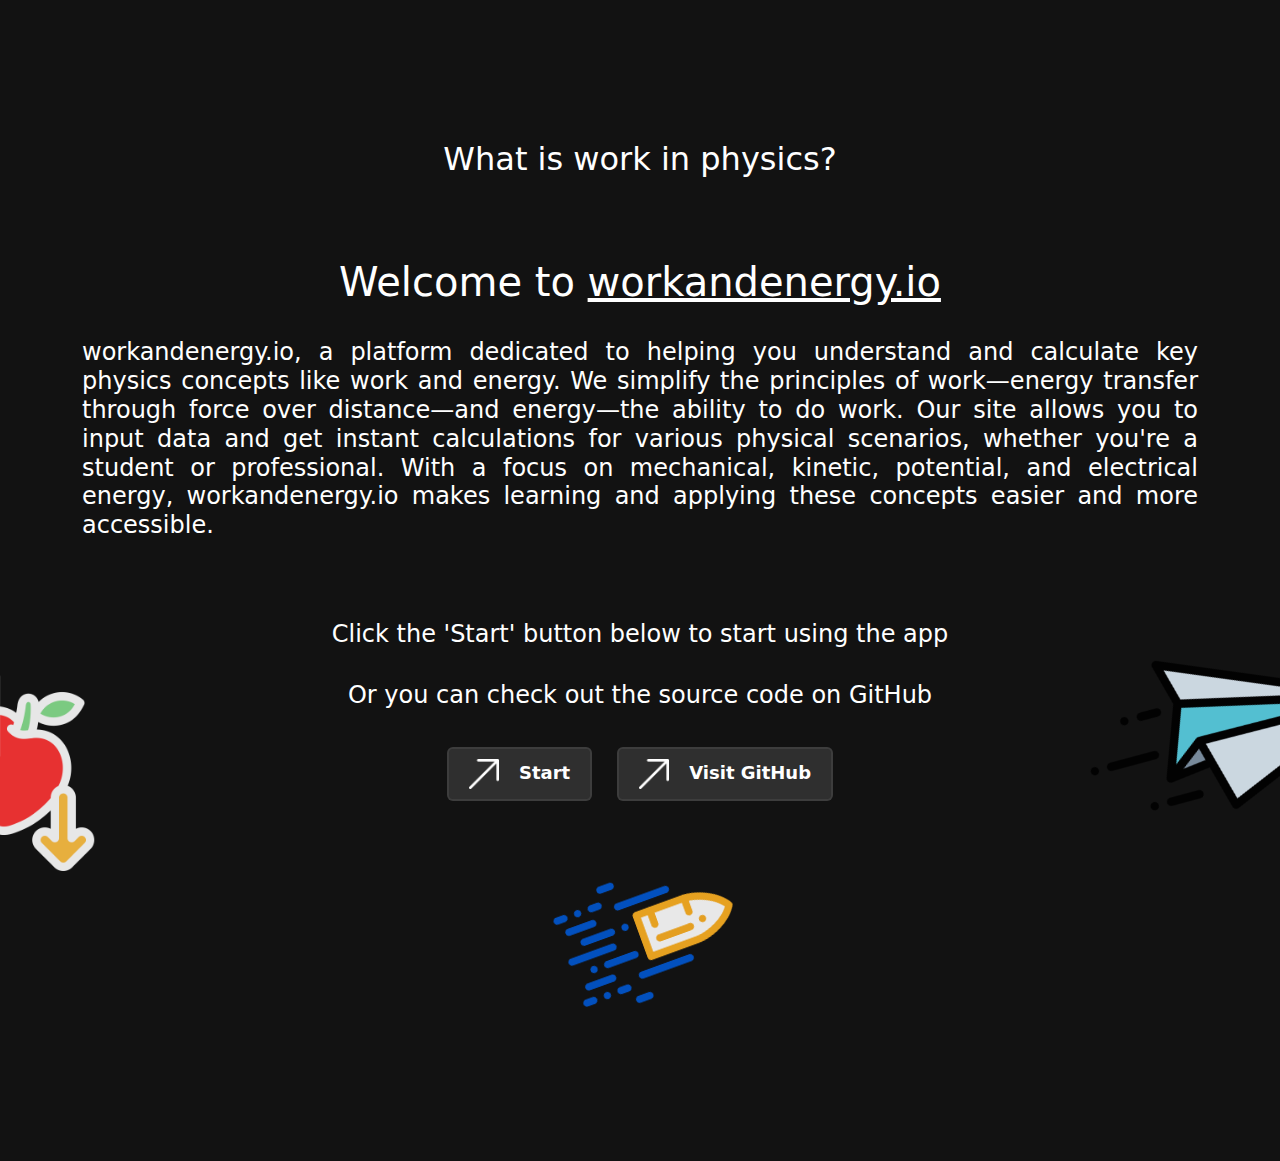
==== index.html @ ba79b879 "Add files via upload" ====
<!DOCTYPE html>
<html lang="en">
<head>
    <meta charset="UTF-8">
    <meta name="viewport" content="width=device-width, initial-scale=1.0">
    <link href="https://cdn.jsdelivr.net/npm/bootstrap@5.3.3/dist/css/bootstrap.min.css" rel="stylesheet" integrity="sha384-QWTKZyjpPEjISv5WaRU9OFeRpok6YctnYmDr5pNlyT2bRjXh0JMhjY6hW+ALEwIH" crossorigin="anonymous">
    <title>Work and Energy</title>
    <link rel="shortcut icon" href="img/prism.png" type="image/x-icon">
    <style>
        body {
            background-color: #121212;
            color: white;
            margin: 140px 0;
            scroll-behavior: smooth;
            scrollbar-width: thin;
            scrollbar-color: rgba(255, 255, 255, 0.5) rgba(75, 75, 75, 0.5);
        }

        img{
            width: 30px;
            height: 30px;
            margin-right: 20px;
        }

        #start-button, #github-button {
            margin: 5px 10px;
            padding: 10px 20px;
            font-size: 18px;
            font-weight: 600;
            background-color: rgba(75, 75, 75, 0.5);
            color: white;
            border: 2px solid rgba(75, 75, 75, 0.5);
            transition-duration: 0.25s;
        }

        #start-button:hover, #github-button:hover {
            background-color: rgba(255, 255, 255, 0.8);
            color: black;
            border: 2px solid black;
            .arrow {
                filter: invert(0);
            }
            transition-duration: 0.25s;
        }

        .arrow{
            filter: invert(1);
        }
        
        .des-img{
            width: 215px;
            height: 215px;
            opacity: 0.9;
            position: relative;
        }
    </style>
</head>
<body>
    <div class="container-md text-center">
        <h2 id="question">What is work in physics?</h2><br><br><br>
        <h1>Welcome to <span style="text-decoration: underline;">workandenergy.io</span></h1><br>
        <h4 style="text-align: justify;">workandenergy.io, a platform dedicated to helping you understand and calculate key physics concepts like work and energy. We simplify the principles of work—energy transfer through force over distance—and energy—the ability to do work. Our site allows you to input data and get instant calculations for various physical scenarios, whether you're a student or professional. With a focus on mechanical, kinetic, potential, and electrical energy, workandenergy.io makes learning and applying these concepts easier and more accessible.</h4>
        <br><br><br>
        <h4>Click the 'Start' button below to start using the app</h4><br>
        <h4>Or you can check out the source code on GitHub</h4><br>
        <a href="main.html" class="btn btn-primary" id="start-button"><img class="arrow" src="img/up-right-arrow.png" alt="">Start</a>
        <a href="https://github.com/marvellbrazil" target="_blank" class="btn btn-primary" id="github-button"><img class="arrow" src="img/up-right-arrow.png" alt="">Visit GitHub</a>
        <br>
        <img style="right: 375px; top: -150px;" class="des-img" src="img/gravity-white.png" alt="apple.png">
        <img style="top: 20px; left: 20px; transform: rotate(-20deg);" class="des-img" src="img/speed.png" alt="bullet.png">
        <img style="left: 365px; top: -180px; transform: rotate(30deg);" class="des-img" src="img/airplane.png" alt="paperplane.png">
    </div>
    <script>
        let question = document.getElementById('question');

        setInterval(() => {
            let questions = [
                "What is work in physics?",
                "What is energy in physics?",
                "How to calculate potential energy?",
                "How to calculate force?",
                "What is the unit of work?",
                "What is the unit of energy?",
                "What is kinetic energy?",
                "What is potential energy?",
                "What is mechanical energy?",
                "Does newton and joule the same?"
            ];
            let i = Math.floor(Math.random() * questions.length);

            question.innerHTML = question.innerHTML = questions[i];
        }, 1300);
    </script>
</body>
</html>
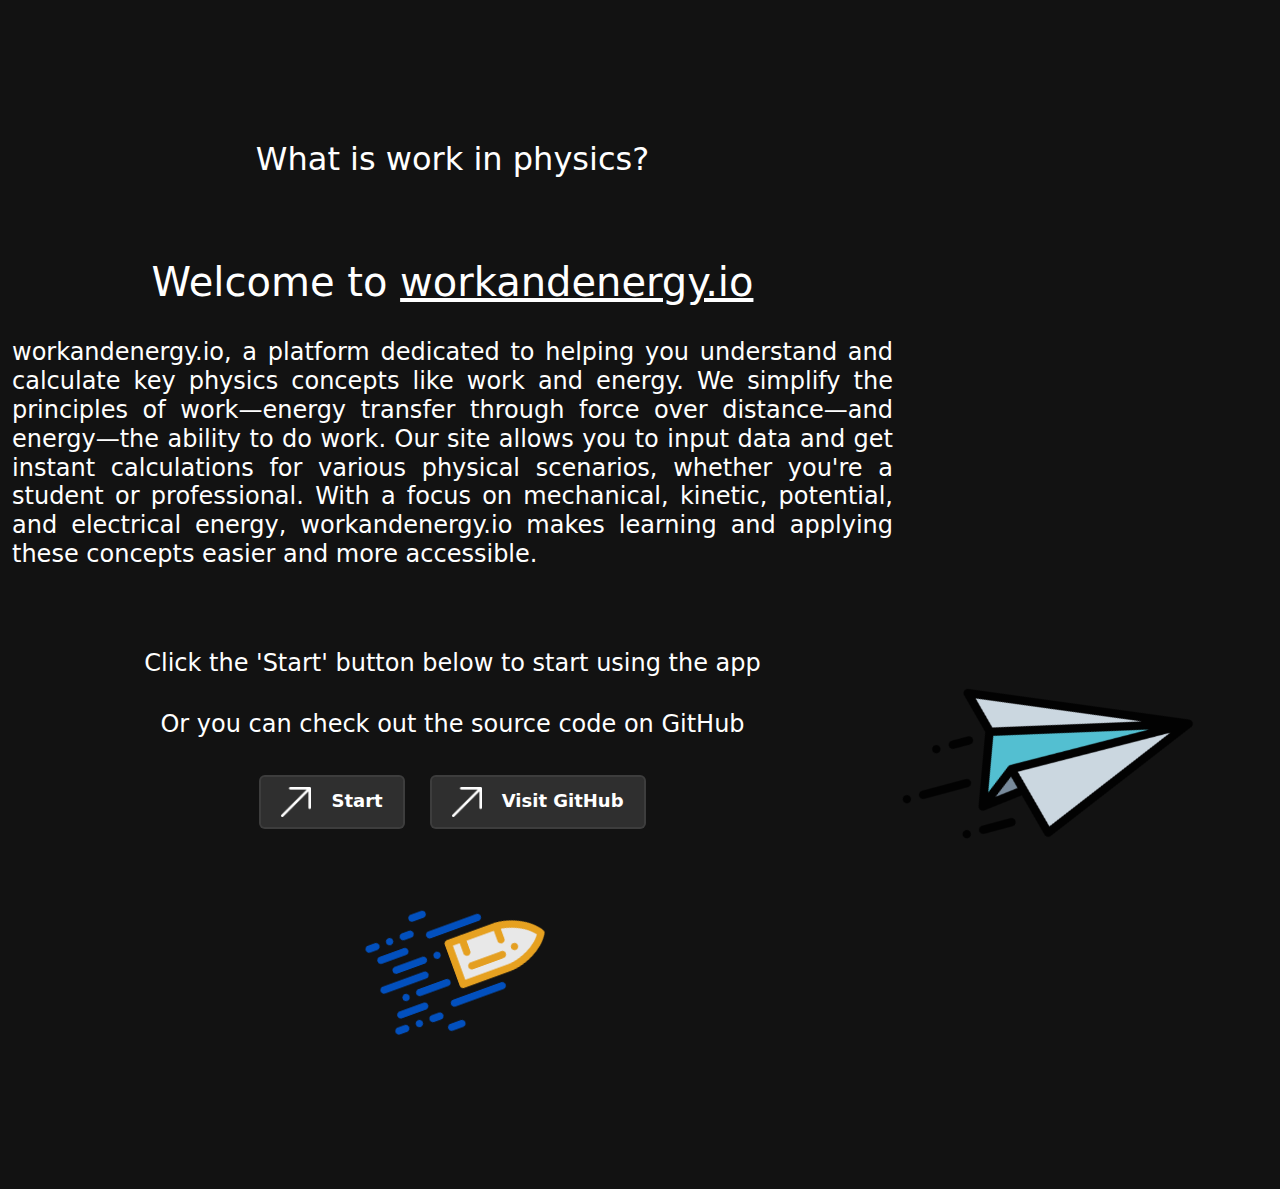
==== commit 320d766b: "Update index.html" ====
--- a/index.html
+++ b/index.html
@@ -10,7 +10,7 @@
         body {
             background-color: #121212;
             color: white;
-            margin: 140px 0;
+            margin: 140px 375px 140px 0;
             scroll-behavior: smooth;
             scrollbar-width: thin;
             scrollbar-color: rgba(255, 255, 255, 0.5) rgba(75, 75, 75, 0.5);
@@ -92,4 +92,4 @@
         }, 1300);
     </script>
 </body>
-</html>+</html>
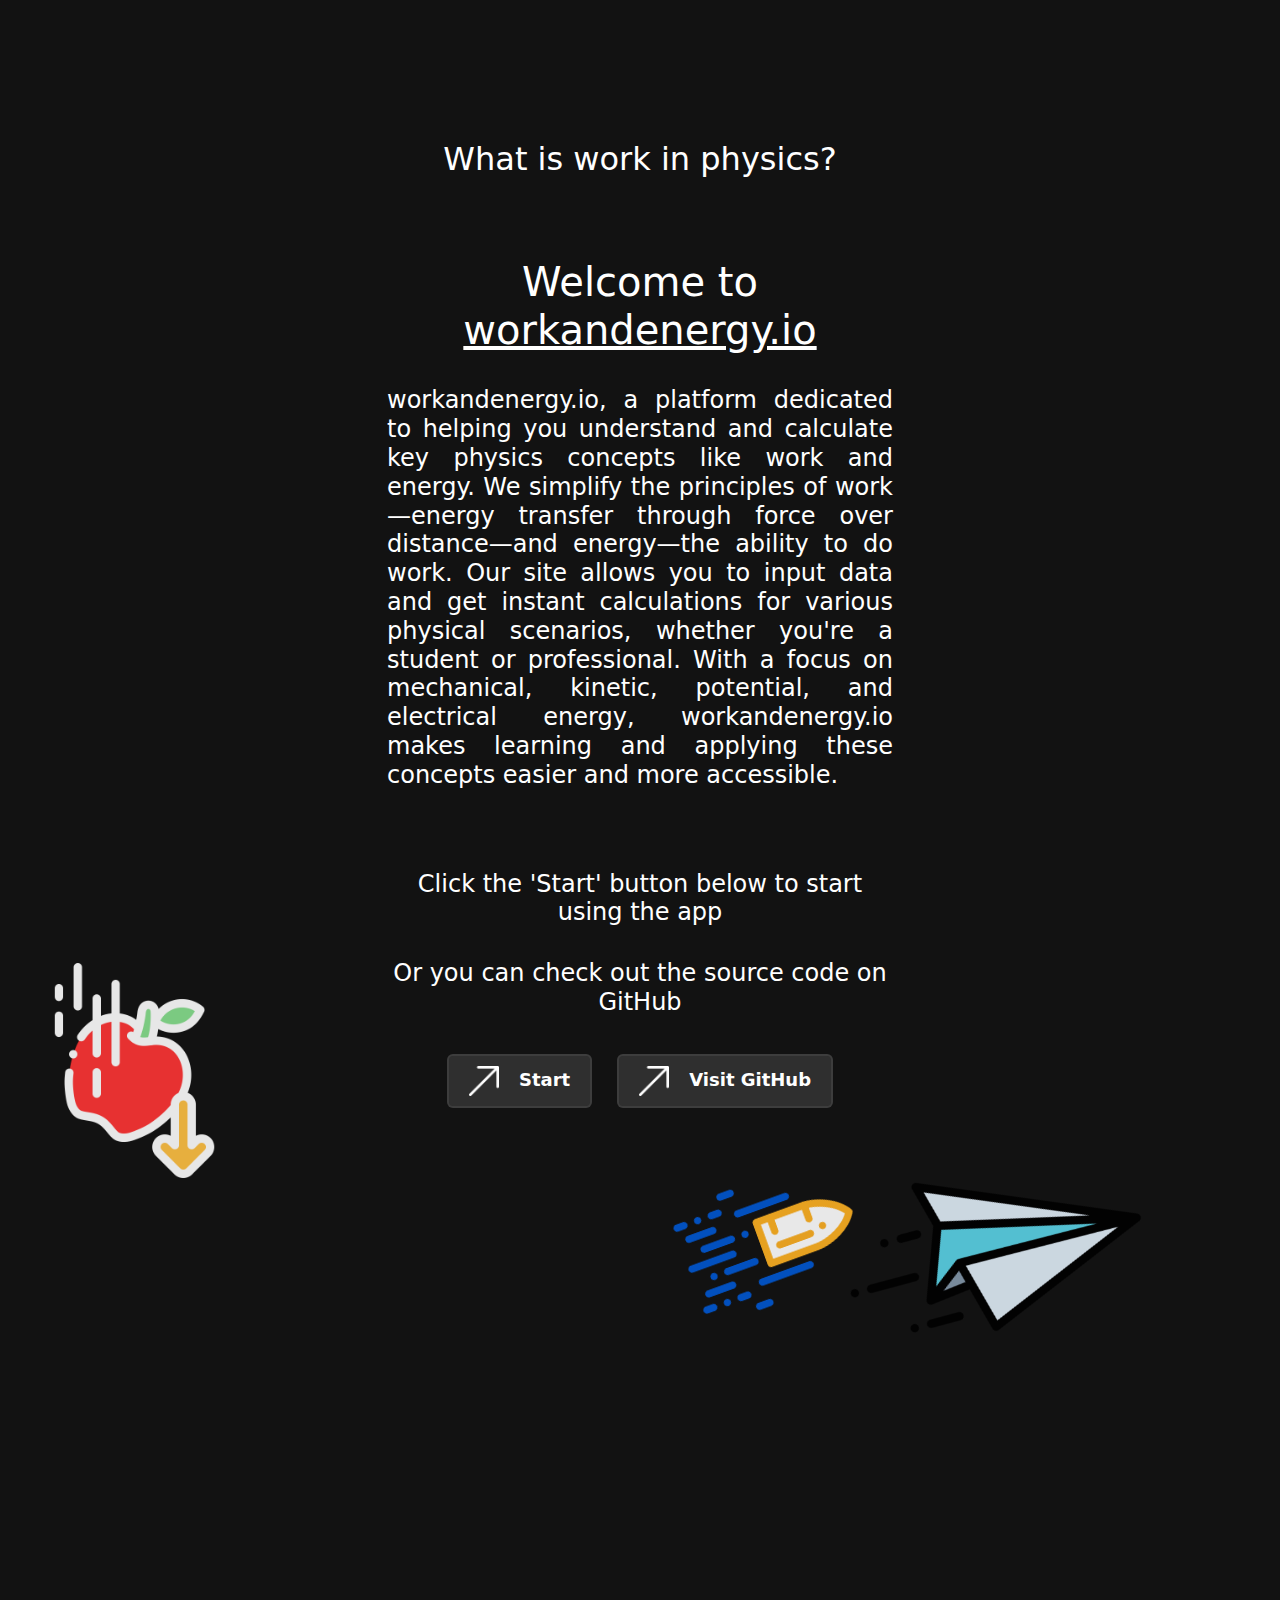
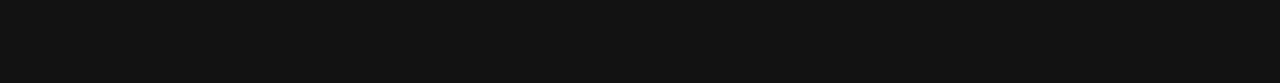
==== commit 0809bce1: "Update index.html" ====
--- a/index.html
+++ b/index.html
@@ -10,7 +10,7 @@
         body {
             background-color: #121212;
             color: white;
-            margin: 140px 375px 140px 0;
+            margin: 140px 375px 140px 375px;
             scroll-behavior: smooth;
             scrollbar-width: thin;
             scrollbar-color: rgba(255, 255, 255, 0.5) rgba(75, 75, 75, 0.5);
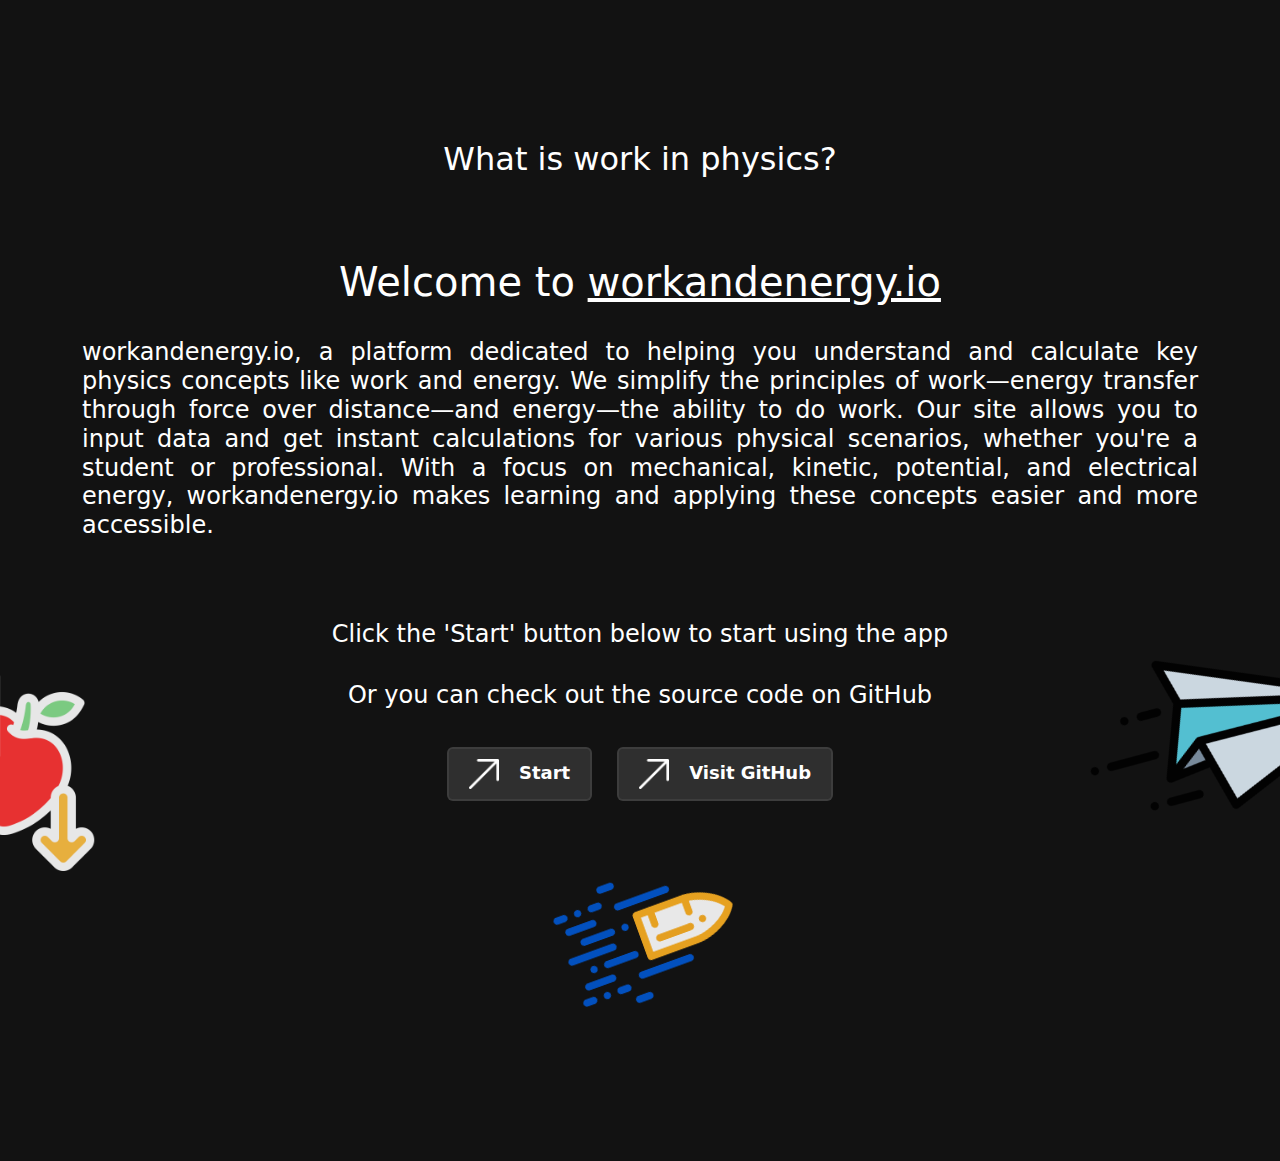
==== commit a10577d1: "Update index.html" ====
--- a/index.html
+++ b/index.html
@@ -10,9 +10,7 @@
         body {
             background-color: #121212;
             color: white;
-            margin: 140px 375px 140px 375px;
-            scroll-behavior: smooth;
-            scrollbar-width: thin;
+            margin: 140px 0;
             scrollbar-color: rgba(255, 255, 255, 0.5) rgba(75, 75, 75, 0.5);
         }
 
